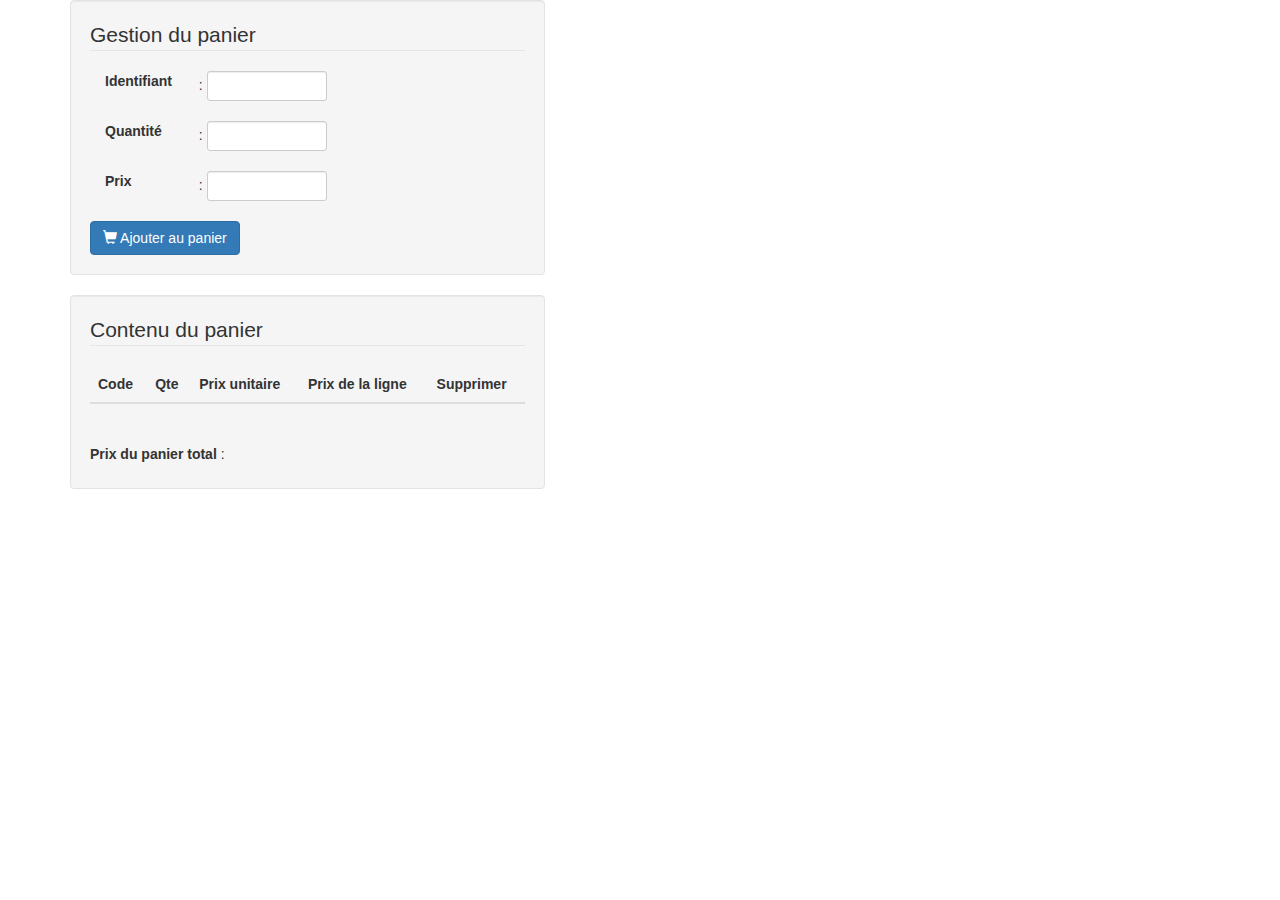
==== panier.html @ a6565a3f "Add files via upload" ====
<!doctype html>
<html lang="fr">
    <head>
        <meta charset="UTF-8">
        <title>Panier HTML5 + JavaScript</title>
        <link href="https://maxcdn.bootstrapcdn.com/bootstrap/3.3.1/css/bootstrap.min.css" rel="stylesheet">
        <script type="text/javascript" src="panier.js"></script>
        <script type="text/javascript">
            function ajouter()
            {
                var code = parseInt(document.getElementById("id").value);
                var qte = parseInt(document.getElementById("qte").value);
                var prix = parseInt(document.getElementById("prix").value);
                var monPanier = new Panier();
                monPanier.ajouterArticle(code, qte, prix);
                var tableau = document.getElementById("tableau");
                var longueurTab = parseInt(document.getElementById("nbreLignes").innerHTML);
                if (longueurTab > 0)
                {
                    for(var i = longueurTab ; i > 0  ; i--)
                    {
                        monPanier.ajouterArticle(parseInt(tableau.rows[i].cells[0].innerHTML), parseInt(tableau.rows[i].cells[1].innerHTML), parseInt(tableau.rows[i].cells[2].innerHTML));
                        tableau.deleteRow(i);
                    }
                }
                var longueur = monPanier.liste.length;
                for(var i = 0 ; i < longueur ; i++)
                {
                    var ligne = monPanier.liste[i];
                    var ligneTableau = tableau.insertRow(-1);
                    var colonne1 = ligneTableau.insertCell(0);
                    colonne1.innerHTML += ligne.getCode();
                    var colonne2 = ligneTableau.insertCell(1);
                    colonne2.innerHTML += ligne.qteArticle;
                    var colonne3 = ligneTableau.insertCell(2);
                    colonne3.innerHTML += ligne.prixArticle;
                    var colonne4 = ligneTableau.insertCell(3);
                    colonne4.innerHTML += ligne.getPrixLigne();
                    var colonne5 = ligneTableau.insertCell(4);
                    colonne5.innerHTML += "<button class=\"btn btn-primary\" type=\"submit\" onclick=\"supprimer(this.parentNode.parentNode.cells[0].innerHTML)\"><span class=\"glyphicon glyphicon-remove\"></span> Retirer</button>";
                }
                document.getElementById("prixTotal").innerHTML = monPanier.getPrixPanier();
                document.getElementById("nbreLignes").innerHTML = longueur;
            }
            
            function supprimer(code)
            {
                var monPanier = new Panier();
                var tableau = document.getElementById("tableau");
                var longueurTab = parseInt(document.getElementById("nbreLignes").innerHTML);
                if (longueurTab > 0)
                {
                    for(var i = longueurTab ; i > 0  ; i--)
                    {
                        monPanier.ajouterArticle(parseInt(tableau.rows[i].cells[0].innerHTML), parseInt(tableau.rows[i].cells[1].innerHTML), parseInt(tableau.rows[i].cells[2].innerHTML));
                        tableau.deleteRow(i);
                    }
                }
                monPanier.supprimerArticle(code);
                var longueur = monPanier.liste.length;
                for(var i = 0 ; i < longueur ; i++)
                {
                    var ligne = monPanier.liste[i];
                    var ligneTableau = tableau.insertRow(-1);
                    var colonne1 = ligneTableau.insertCell(0);
                    colonne1.innerHTML += ligne.getCode();
                    var colonne2 = ligneTableau.insertCell(1);
                    colonne2.innerHTML += ligne.qteArticle;
                    var colonne3 = ligneTableau.insertCell(2);
                    colonne3.innerHTML += ligne.prixArticle;
                    var colonne4 = ligneTableau.insertCell(3);
                    colonne4.innerHTML += ligne.getPrixLigne();
                    var colonne5 = ligneTableau.insertCell(4);
                    colonne5.innerHTML += "<button class=\"btn btn-primary\" type=\"submit\" onclick=\"supprimer(this.parentNode.parentNode.cells[0].innerHTML)\"><span class=\"glyphicon glyphicon-remove\"></span> Retirer</button>";
                }
                document.getElementById("prixTotal").innerHTML = monPanier.getPrixPanier();
                document.getElementById("nbreLignes").innerHTML = longueur;
            }
        </script>
    </head>
    <body>
        <section  class="container">
            <article class="well form-inline pull-left col-lg-5">
                <legend>Gestion du panier</legend>
                <label class="col-lg-3">Identifiant</label> : <input type = "number" id = "id" style="width:120px" class="input-sm form-control"></input><br><br>
                <label class="col-lg-3" >Quantité</label> : <input type = "number" id = "qte" style="width:120px" class="input-sm form-control"></input><br><br> 
                <label class="col-lg-3">Prix</label> : <input type = "number" id = "prix" style="width:120px" class="input-sm form-control"></input><br><br>
                <button class="btn btn-primary" type="submit" onclick="ajouter()"><span class="glyphicon glyphicon-shopping-cart"></span> Ajouter au panier</button>
            </article>
        </section>
        <section class="container">
            <article class="well form-inline pull-left col-lg-5">
                <legend>Contenu du panier</legend>
                <table id="tableau" class="table">
                    <thead>
                        <tr>
                            <th>Code</th>
                            <th>Qte</th>
                            <th>Prix unitaire</th>
                            <th>Prix de la ligne</th>
                            <th>Supprimer</th>
                        </tr>
                    </thead>
                </table>
                <br><label>Prix du panier total</label> : <label id = "prixTotal"></label>
                <label id = "nbreLignes" hidden>0</label>
            </article>
        </section>
    </body>
</html>
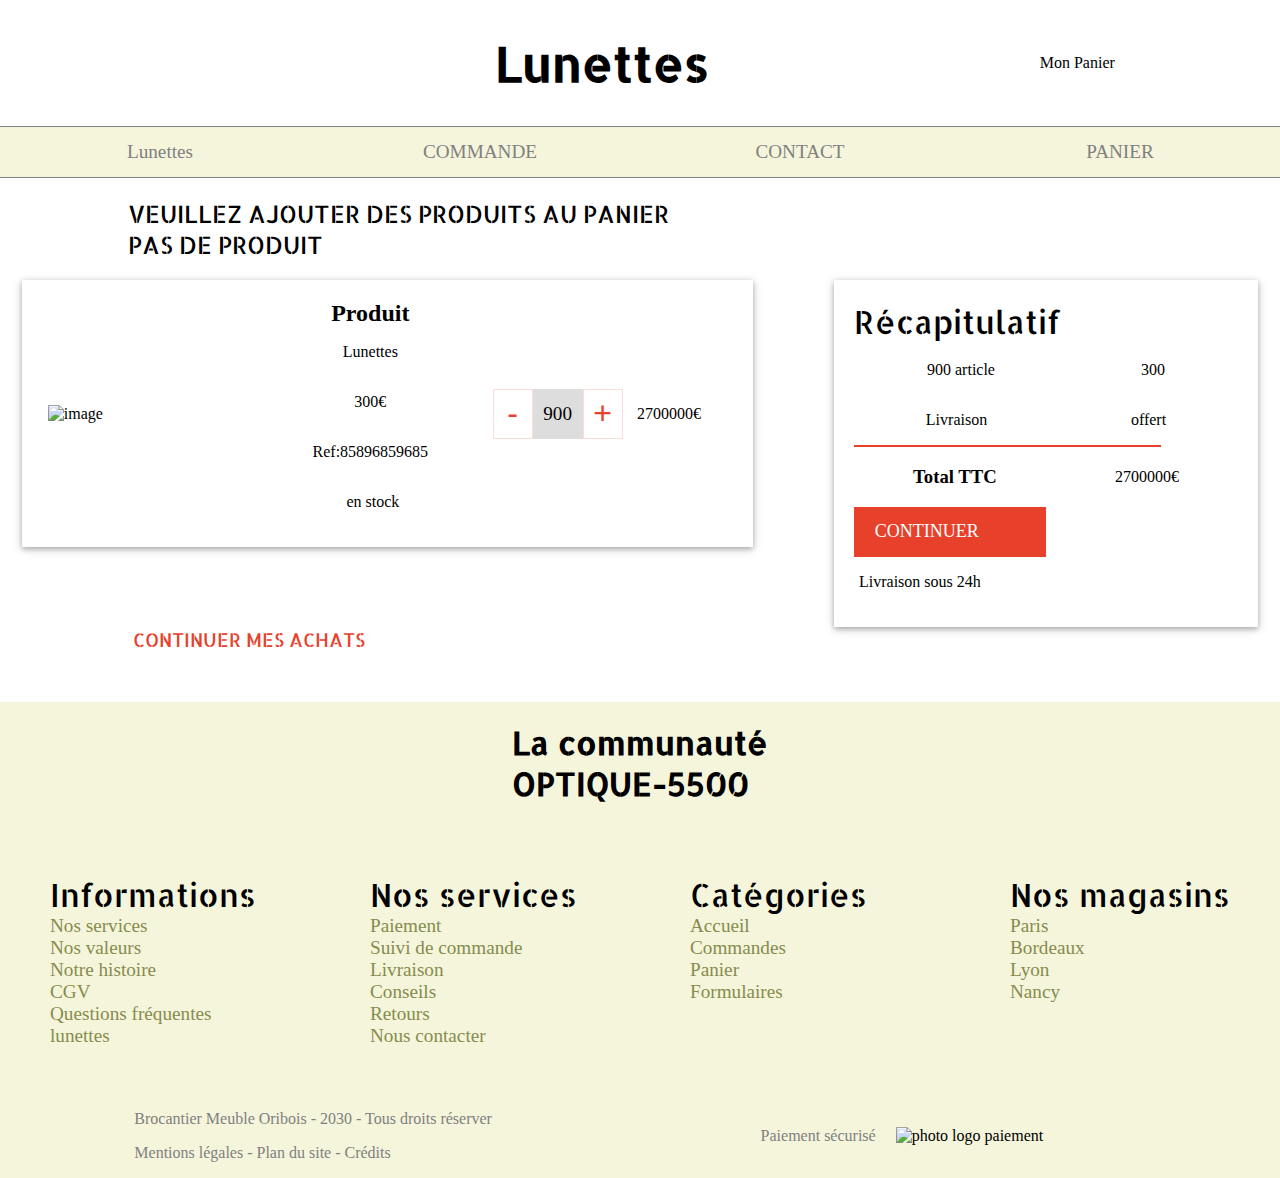
==== commit 9d7d402b: "Add files via upload" ====
--- a/panier.html
+++ b/panier.html
@@ -1,110 +1,227 @@
-<!doctype html>
-<html lang="fr">
-    <head>
-        <meta charset="UTF-8">
-        <title>Panier HTML5 + JavaScript</title>
-        <link href="https://maxcdn.bootstrapcdn.com/bootstrap/3.3.1/css/bootstrap.min.css" rel="stylesheet">
-        <script type="text/javascript" src="panier.js"></script>
-        <script type="text/javascript">
-            function ajouter()
-            {
-                var code = parseInt(document.getElementById("id").value);
-                var qte = parseInt(document.getElementById("qte").value);
-                var prix = parseInt(document.getElementById("prix").value);
-                var monPanier = new Panier();
-                monPanier.ajouterArticle(code, qte, prix);
-                var tableau = document.getElementById("tableau");
-                var longueurTab = parseInt(document.getElementById("nbreLignes").innerHTML);
-                if (longueurTab > 0)
-                {
-                    for(var i = longueurTab ; i > 0  ; i--)
-                    {
-                        monPanier.ajouterArticle(parseInt(tableau.rows[i].cells[0].innerHTML), parseInt(tableau.rows[i].cells[1].innerHTML), parseInt(tableau.rows[i].cells[2].innerHTML));
-                        tableau.deleteRow(i);
-                    }
-                }
-                var longueur = monPanier.liste.length;
-                for(var i = 0 ; i < longueur ; i++)
-                {
-                    var ligne = monPanier.liste[i];
-                    var ligneTableau = tableau.insertRow(-1);
-                    var colonne1 = ligneTableau.insertCell(0);
-                    colonne1.innerHTML += ligne.getCode();
-                    var colonne2 = ligneTableau.insertCell(1);
-                    colonne2.innerHTML += ligne.qteArticle;
-                    var colonne3 = ligneTableau.insertCell(2);
-                    colonne3.innerHTML += ligne.prixArticle;
-                    var colonne4 = ligneTableau.insertCell(3);
-                    colonne4.innerHTML += ligne.getPrixLigne();
-                    var colonne5 = ligneTableau.insertCell(4);
-                    colonne5.innerHTML += "<button class=\"btn btn-primary\" type=\"submit\" onclick=\"supprimer(this.parentNode.parentNode.cells[0].innerHTML)\"><span class=\"glyphicon glyphicon-remove\"></span> Retirer</button>";
-                }
-                document.getElementById("prixTotal").innerHTML = monPanier.getPrixPanier();
-                document.getElementById("nbreLignes").innerHTML = longueur;
-            }
-            
-            function supprimer(code)
-            {
-                var monPanier = new Panier();
-                var tableau = document.getElementById("tableau");
-                var longueurTab = parseInt(document.getElementById("nbreLignes").innerHTML);
-                if (longueurTab > 0)
-                {
-                    for(var i = longueurTab ; i > 0  ; i--)
-                    {
-                        monPanier.ajouterArticle(parseInt(tableau.rows[i].cells[0].innerHTML), parseInt(tableau.rows[i].cells[1].innerHTML), parseInt(tableau.rows[i].cells[2].innerHTML));
-                        tableau.deleteRow(i);
-                    }
-                }
-                monPanier.supprimerArticle(code);
-                var longueur = monPanier.liste.length;
-                for(var i = 0 ; i < longueur ; i++)
-                {
-                    var ligne = monPanier.liste[i];
-                    var ligneTableau = tableau.insertRow(-1);
-                    var colonne1 = ligneTableau.insertCell(0);
-                    colonne1.innerHTML += ligne.getCode();
-                    var colonne2 = ligneTableau.insertCell(1);
-                    colonne2.innerHTML += ligne.qteArticle;
-                    var colonne3 = ligneTableau.insertCell(2);
-                    colonne3.innerHTML += ligne.prixArticle;
-                    var colonne4 = ligneTableau.insertCell(3);
-                    colonne4.innerHTML += ligne.getPrixLigne();
-                    var colonne5 = ligneTableau.insertCell(4);
-                    colonne5.innerHTML += "<button class=\"btn btn-primary\" type=\"submit\" onclick=\"supprimer(this.parentNode.parentNode.cells[0].innerHTML)\"><span class=\"glyphicon glyphicon-remove\"></span> Retirer</button>";
-                }
-                document.getElementById("prixTotal").innerHTML = monPanier.getPrixPanier();
-                document.getElementById("nbreLignes").innerHTML = longueur;
-            }
-        </script>
-    </head>
-    <body>
-        <section  class="container">
-            <article class="well form-inline pull-left col-lg-5">
-                <legend>Gestion du panier</legend>
-                <label class="col-lg-3">Identifiant</label> : <input type = "number" id = "id" style="width:120px" class="input-sm form-control"></input><br><br>
-                <label class="col-lg-3" >Quantité</label> : <input type = "number" id = "qte" style="width:120px" class="input-sm form-control"></input><br><br> 
-                <label class="col-lg-3">Prix</label> : <input type = "number" id = "prix" style="width:120px" class="input-sm form-control"></input><br><br>
-                <button class="btn btn-primary" type="submit" onclick="ajouter()"><span class="glyphicon glyphicon-shopping-cart"></span> Ajouter au panier</button>
-            </article>
-        </section>
-        <section class="container">
-            <article class="well form-inline pull-left col-lg-5">
-                <legend>Contenu du panier</legend>
-                <table id="tableau" class="table">
-                    <thead>
-                        <tr>
-                            <th>Code</th>
-                            <th>Qte</th>
-                            <th>Prix unitaire</th>
-                            <th>Prix de la ligne</th>
-                            <th>Supprimer</th>
-                        </tr>
-                    </thead>
-                </table>
-                <br><label>Prix du panier total</label> : <label id = "prixTotal"></label>
-                <label id = "nbreLignes" hidden>0</label>
-            </article>
-        </section>
-    </body>
+<!DOCTYPE html>
+<html lang="en">
+  <head>
+    <meta charset="UTF-8" />
+    <meta http-equiv="X-UA-Compatible" content="IE=edge" />
+    <meta name="viewport" content="width=device-width, initial-scale=1.0" />
+    <link rel="preconnect" href="https://fonts.googleapis.com" />
+    <link rel="preconnect" href="https://fonts.gstatic.com" crossorigin />
+    <link
+      href="https://fonts.googleapis.com/css2?family=Allerta+Stencil&display=swap"
+      rel="stylesheet"
+    />
+    <link
+      href="https://fonts.googleapis.com/css2?family=Kaushan+Script&display=swap"
+      rel="stylesheet"
+    />
+    <link
+      rel="stylesheet"
+      href="https://use.fontawesome.com/releases/v5.15.3/css/all.css"
+      integrity="sha384-SZXxX4whJ79/gErwcOYf+zWLeJdY/qpuqC4cAa9rOGUstPomtqpuNWT9wdPEn2fk"
+      crossorigin="anonymous"
+    />
+    <link rel="stylesheet" href="panier.css" />
+    <title>Orinobois</title>
+  </head>
+  <body>
+    <section class="flex-around">
+      <i class="vert fab fa-envira fa-5x"></i>
+      <h1 class="logo-titre">
+        Lunettes<br />
+       
+      </h1>
+      <a id="charriot" href="panier.html" class="flex-column-between">
+        <i class="vert fas fa-cart-arrow-down fa-2x"></i>
+        <span id="spanQuantite"></span>
+        <p class="rouge">Mon Panier</p>
+      </a>
+    </section>
+    <nav>
+      <div class="flex-around">
+        <a href="index.html">Lunettes</a>
+        <a href="commande.html">COMMANDE</a>
+        <a href="panier.html">CONTACT</a>
+        <a href="panier.html">PANIER</a>
+      </div>
+    </nav>
+
+    <section id="basket" class="flex-column-centre">
+      <!-- titre panier -->
+      <div id="blocTitrePanier" class="flex-start size80">
+        <h2 id="titre-panier">
+          VEUILLEZ AJOUTER DES PRODUITS AU PANIER <br />
+          PAS DE PRODUIT
+        </h2>
+      </div>
+      <!-- fiche complete carte + recapitulatif panier -->
+      <div id="basket-fiche" class="flex-around">
+        <!-- carte panier -->
+        <div id="injectJs">
+          <div id="basketProduit" class="flex-around">
+            <div id="blocImage">
+              <img src="https://th.bing.com/th/id/R.65cb1f6dd61d0970acf13b6f7b6aea2a?rik=LHsEXkz1WwyPrg&riu=http%3a%2f%2fwww.francoprenariats.fr%2ffranc%2fcollection%2flunette-solaire-homme-LV-slmgaehmtp.jpg&ehk=%2bcFKU2Fu%2bYx4mrQRk2puLK2Pv4yViYjomuGdfDY5QIc%3d&risl=&pid=ImgRaw&r=0" alt="image" />
+            </div>
+            <div id="blocProduit" class="flex-column-around">
+              <h2>Produit</h2>
+              <p>Lunettes</p>
+              <p>300€</p>
+              <p>Ref:85896859685</p>
+              <p><i class="fas fa-truck"></i> en stock</p>
+            </div>
+            <div id="bloc-change-produit" class="flex-around">
+              <div class="flex-centre">
+                <button class="bouton-moins">-</button>
+                <span class="produit-quantite">900</span>
+                <button class="bouton-plus">+</button>
+              </div>
+              <div><p>2700000€</p></div>
+              <div><i class="fas fa-trash-alt rouge"></i></div>
+            </div>
+          </div>
+        </div>
+        <!-- recapitulatif panier -->
+        <div id="basket-recap">
+          <h2 class="titre-recap rouge">Récapitulatif</h2>
+          <div class="flex-around">
+            <p id="nbArticle">900 article</p>
+            <p id="prixArticle">300</p>
+          </div>
+          <div class="flex-around">
+            <p>Livraison</p>
+            <p id="prixLivraison">offert</p>
+          </div>
+          <div class="trait-design"></div>
+          <div class="flex-around">
+            <h3>Total TTC</h3>
+            <p id="prixTtc">2700000€</p>
+          </div>
+          <div>
+            <a id="continueCommande" class="flex-around" href="#ancreForm">
+              CONTINUER <i class="fas fa-chevron-right"></i>
+            </a>
+          </div>
+          <div>
+            <p><i class="fas fa-truck vert"></i> Livraison sous 24h</p>
+          </div>
+        </div>
+      </div>
+      <div class="flex-start size80">
+        <a class="continuer" href="index.html">
+          <i class="fas fa-chevron-left"></i> CONTINUER MES ACHATS
+        </a>
+      </div>
+      <div id="ancreForm">
+        <form id="formulaireContact" action="post">
+          <h2 class="flex-centre">Informations Personnelles</h2>
+          <div class="nom-prenom flex-centre">
+            <div class="flex-column-start">
+              <label for="prenom" class="flex-start">Prénom</label>
+              <input class="champ" id="prenom" type="text" />
+              <span id="errorPrenom"></span>
+            </div>
+            <div class="flex-column-start">
+              <label for="nom" class="flex-start">Nom</label>
+              <input class="champ" id="nom" type="text" />
+              <span id="errorNom"></span>
+            </div>
+          </div>
+          <div class="flex-column-centre">
+            <div class="flex-column-start">
+              <label for="adresse" class="flex-start">Adresse</label>
+              <input class="champ" id="adresse" type="text" />
+              <span id="errorAdresse"></span>
+            </div>
+            <div class="flex-column-start">
+              <label for="ville" class="flex-start">Ville</label>
+              <input class="champ" id="ville" type="text" />
+              <span id="errorVille"></span>
+            </div>
+            <div class="flex-column-start">
+              <label for="email" class="flex-start">Email</label>
+              <input class="champ" id="email" type="mail" />
+              <span id="errorEmail"></span>
+            </div>
+            <button class="bouton-commande" type="submit">Commander</button>
+          </div>
+        </form>
+      </div>
+    </section>
+
+    <footer>
+      <section class="flex-column-centre">
+        <div class="flex-centre">
+          <h2 class="titre-reseau">
+            La communauté <br />
+            OPTIQUE-5500
+          </h2>
+        </div>
+        <div class="logos-reseau flex-around">
+          <a href="#"><i class="foot-logo fab fa-facebook-square fa-4x"></i></a>
+          <a href="#"
+            ><i class="foot-logo fab fa-pinterest-square fa-4x"></i
+          ></a>
+          <a href="#"
+            ><i class="foot-logo fab fa-instagram-square fa-4x"></i
+          ></a>
+        </div>
+      </section>
+      <section class="flex-around">
+        <div class="bloc-footer">
+          <h2>Informations</h2>
+          <div class="lien-footer">
+            <a href="#">Nos services</a>
+            <a href="#">Nos valeurs</a>
+            <a href="#">Notre histoire</a>
+            <a href="#">CGV</a>
+            <a href="#">Questions fréquentes</a>
+            <a href="#">lunettes</a>
+          </div>
+        </div>
+        <div class="bloc-footer">
+          <h2>Nos services</h2>
+          <div class="lien-footer">
+            <a href="#">Paiement</a>
+            <a href="#">Suivi de commande</a>
+            <a href="#">Livraison</a>
+            <a href="#">Conseils</a>
+            <a href="#">Retours</a>
+            <a href="#">Nous contacter</a>
+          </div>
+        </div>
+        <div class="bloc-footer">
+          <h2>Catégories</h2>
+          <div class="lien-footer">
+            <a href="#">Accueil</a>
+            <a href="#">Commandes</a>
+            <a href="#">Panier</a>
+            <a href="#">Formulaires</a>
+          </div>
+        </div>
+        <div class="bloc-footer">
+          <h2>Nos magasins</h2>
+          <div class="lien-footer">
+            <a href="#">Paris</a>
+            <a href="#">Bordeaux</a>
+            <a href="#">Lyon</a>
+            <a href="#">Nancy</a>
+          </div>
+        </div>
+      </section>
+      <section class="flex-around">
+        <div class="gris">
+          <p>Brocantier Meuble Oribois - 2030 - Tous droits réserver</p>
+          <p>Mentions légales - Plan du site - Crédits</p>
+        </div>
+        <div class="flex-around">
+          <p class="gris">Paiement sécurisé</p>
+          <img
+            class="logos-paiement"
+            src="https://github.com/Projet-Developpement/Frontend-Orinobois-JavaScript-E-Commerce/blob/main/IMG/cb.png?raw=true"
+            alt="photo logo paiement"
+          />
+        </div>
+      </section>
+    </footer>
+    <script src="panier.js"></script>
+  </body>
 </html>--- a/panier.css
+++ b/panier.css
@@ -0,0 +1,640 @@
+/*************************************  general *******************************/
+html,
+body {
+  margin: 0;
+  padding: 0;
+}
+.display-none {
+  display: none;
+}
+
+.rouge {
+  color: black;
+}
+.beige {
+  color: beige;
+}
+.bg-beige {
+  background-color: beige;
+}
+.gris {
+  color: grey;
+}
+.flex-column-centre {
+  display: flex;
+  flex-direction: column;
+  justify-content: center;
+  align-items: center;
+}
+.flex-column-between {
+  display: flex;
+  flex-direction: column;
+  justify-content: space-between;
+  align-items: center;
+}
+.flex-column-around {
+  display: flex;
+  flex-direction: column;
+  justify-content: space-around;
+  align-items: center;
+}
+.flex-column-start {
+  display: flex;
+  flex-direction: column;
+  justify-content: flex-start;
+  align-items: flex-start;
+}
+
+.flex-centre {
+  display: flex;
+  justify-content: center;
+  align-items: center;
+}
+.flex-around {
+  display: flex;
+  flex-wrap: wrap;
+  justify-content: space-around;
+  align-items: center;
+}
+.flex-start {
+  display: flex;
+  justify-content: flex-start;
+  align-items: center;
+}
+
+/*********************************************************  logo  **********************************/
+.logo-titre {
+  text-align: center;
+  font-family: "Allerta Stencil", sans-serif;
+  font-size: 3em;
+  color: black;
+}
+
+/*********************************************************  nav  ***********************************/
+nav {
+  border-bottom: 1px solid grey;
+  border-top: 1px solid grey;
+  background-color: beige;
+}
+nav > div {
+  height: 50px;
+}
+nav > div > a {
+  display: flex;
+  justify-content: center;
+  align-items: center;
+  text-decoration: none;
+  font-size: larger;
+  color: grey;
+  width: 20%;
+  height: 50px;
+}
+nav > div > a:hover {
+  cursor: pointer;
+  color: grey;
+  background-color: rgb(231, 65, 43);
+
+  color: beige;
+}
+
+h2 {
+  margin: 0;
+}
+
+/************************************************** banniere accueil  *************************************/
+.image-banniere {
+  object-fit: cover;
+  width: 100%;
+  height: 70vh;
+}
+.far,
+.fas {
+  margin-right: 5px;
+}
+.garantie {
+  background-color: black;
+  color: white;
+  height: 100px;
+  width: 80%;
+  margin-top: -35px;
+  position: absolute;
+  box-shadow: 2px 5px 5px grey;
+}
+.size-lien-garantie {
+  display: flex;
+  justify-content: center;
+  align-items: center;
+  width: 20%;
+  height: 70px;
+  padding-right: 20px;
+}
+.bordure-garantie {
+  border-right: 2px solid white;
+}
+
+/****************************************** page accueil, carte ,  page produit  ****************************/
+.selection {
+  margin-top: 70px;
+  font-family: "Kaushan Script", "cursive";
+}
+svg {
+  fill: #fecf39;
+}
+
+#blocCard {
+  margin-top: 50px;
+}
+.card {
+  margin: 30px;
+  background-color: beige;
+  border-radius: 20px;
+}
+.card-size {
+  width: 450px;
+  min-height: auto;
+}
+.titre-card {
+  text-align: center;
+  font-family: "Allerta Stencil", sans-serif;
+  height: 80px;
+  font-size: 2em;
+  color: black;
+}
+
+.image-size {
+  width: 400px;
+  height: 350px;
+}
+.bouton-chene {
+  background-color: black ;
+  width: 120px;
+  height: 50px;
+  color: white;
+  margin-top: -50px;
+  display: flex;
+  justify-content: center;
+  align-items: center;
+}
+.description-meuble {
+  text-align: center;
+  margin: 20px;
+  width: 90%;
+}
+.bouton-details {
+  box-shadow: 0;
+  border-radius: 10px;
+  font-size: 1em;
+  width: 100px;
+  height: 40px;
+  background-color: black;
+  color: beige;
+  cursor: pointer;
+}
+.bouton-details:hover {
+  color: white;
+  background-color: #868c4d;
+}
+
+/****************************************************  footer  ****************************************/
+footer {
+  margin-top: 50px;
+  min-height: auto;
+  background-color: beige;
+}
+.titre-reseau {
+  margin-top: 20px;
+  font-size: xx-large;
+  font-family: "Allerta Stencil", sans-serif;
+}
+.logos-reseau {
+  margin-top: 20px;
+  margin-bottom: 20px;
+  width: 40%;
+}
+.foot-logo {
+  color: black;
+}
+.bloc-footer {
+  display: flex;
+  flex-direction: column;
+  padding: 20px;
+  margin-top: 10px;
+  min-height: 200px;
+  width: 220px;
+}
+div.bloc-footer > h2 {
+  font-size: xx-large;
+  font-weight: normal;
+  font-family: "Allerta Stencil", sans-serif;
+}
+div.lien-footer > a {
+  font-size: larger;
+  display: block;
+  text-decoration: none;
+  color: #868c4d;
+}
+.logos-paiement {
+  width: 250px;
+  height: auto;
+  margin-left: 20px;
+}
+/***************************************************** page produit **********************************/
+#spanQuantite {
+  position: absolute;
+  margin-top: -10px;
+  margin-right: -30px;
+  border-radius: 10px;
+  min-width: auto;
+  min-height: auto;
+  padding: 3px;
+  background-color: red;
+  color: white;
+}
+
+.div-list-deroulante {
+  width: 200px;
+  margin-bottom: 20px;
+}
+.bouton-acheter {
+  margin-bottom: 20px;
+}
+.card-size-produit {
+  width: 500px;
+  min-height: auto;
+}
+.titre-card-size {
+  height: auto;
+}
+select {
+  border: 3px solid #868c4d;
+  background-color: beige;
+  color: #868c4d;
+}
+/******************************************************** page panier **************************/
+#charriot {
+  text-decoration: none;
+}
+.size80 {
+  width: 80%;
+}
+
+#titre-panier {
+  width: 80%;
+  margin-top: 20px;
+  margin-bottom: 20px;
+  font-weight: 400;
+  font-family: "Allerta Stencil", sans-serif;
+}
+.trait-design-panier {
+  width: 7%;
+  margin-top: -10px;
+  margin-bottom: 20px;
+  border-bottom: 2px solid black;
+}
+#basket-fiche {
+  width: 85%;
+  align-items: flex-start;
+}
+#injectJs {
+  width: 60%;
+  margin-bottom: 20px;
+}
+#basketProduit {
+  width: 90%;
+  margin-bottom: 10px;
+  box-shadow: 0 2px 10px rgb(0 0 0 / 16%), 0 2px 5px rgb(0 0 0 / 26%);
+  padding: 20px;
+}
+#blocImage {
+  width: 30%;
+}
+#blocImage > img {
+  width: 100%;
+  height: auto;
+}
+#blocProduit {
+  width: 30%;
+}
+#bloc-change-produit {
+  width: 35%;
+}
+.bouton-moins,
+.bouton-plus {
+  border: 1px solid rgba(231, 65, 43, 0.178);
+  background-color: white;
+  color: rgb(231, 65, 43);
+  font-size: xx-large;
+  width: 40px;
+  height: 50px;
+  cursor: pointer;
+}
+.produit-quantite {
+  font-size: larger;
+  display: flex;
+  justify-content: center;
+  align-items: center;
+  background-color: rgba(128, 128, 128, 0.267);
+  width: 50px;
+  height: 50px;
+}
+.bouton-corbeille:hover {
+  cursor: pointer;
+  color: red;
+}
+#basket-recap {
+  width: 30%;
+  box-shadow: 0 2px 10px rgb(0 0 0 / 16%), 0 2px 5px rgb(0 0 0 / 26%);
+  padding: 20px;
+}
+.titre-recap {
+  font-size: xx-large;
+  font-weight: 400;
+  font-family: "Allerta Stencil", sans-serif;
+  line-height: 1.4em;
+}
+.trait-design {
+  width: 80%;
+  border-bottom: 2px solid rgb(231, 65, 43);
+}
+.continuer {
+  width: 80%;
+  text-decoration: none;
+  font-size: larger;
+  font-weight: 400;
+  font-family: "Allerta Stencil", sans-serif;
+  color: rgb(231, 65, 43);
+}
+#continueCommande {
+  text-decoration: none;
+  font-size: large;
+  width: 50%;
+  height: 50px;
+  background-color: rgb(231, 65, 43);
+  color: white;
+  border: rgb(231, 65, 43);
+  cursor: pointer;
+}
+#continueCommande:hover {
+  background-color: #868c4d;
+}
+/******************************************************** formulaire *******************************/
+
+form > h2,
+input {
+  margin-bottom: 5px;
+  margin-top: 20px;
+}
+form > div > div {
+  height: 150px;
+}
+form > div > div > label {
+  width: 70px;
+  margin-bottom: 0;
+  margin-top: 20px;
+}
+#prenom {
+  margin-right: 20px;
+}
+.champ {
+  width: 300px;
+  height: 40px;
+  border: 1px solid black;
+  background-color: aliceblue;
+  appearance: none;
+}
+form > div > div > span {
+  width: 300px;
+  color: red;
+}
+.bouton-commande {
+  appearance: none;
+  font-size: larger;
+  width: 30%;
+  height: 50px;
+  background-color: rgb(231, 65, 43);
+  color: white;
+  border: rgb(231, 65, 43);
+  cursor: pointer;
+}
+.bouton-commande:hover {
+  color: white;
+  background-color: #868c4d;
+  cursor: pointer;
+}
+/************************************************  page commande *********************************/
+#injectCommande {
+  width: 100%;
+  margin-bottom: 20px;
+}
+#titreCommande {
+  margin-top: 20px;
+  margin-bottom: 20px;
+}
+#basketCommande {
+  flex-wrap: nowrap;
+  width: 100vh;
+  margin-bottom: 20px;
+  box-shadow: 0 2px 10px rgb(0 0 0 / 16%), 0 2px 5px rgb(0 0 0 / 26%);
+  padding: 20px;
+}
+.bloc-affiche-commande {
+  padding-left: 20px;
+  padding-right: 20px;
+}
+
+/**************************************************  responsive ***************************************/
+
+@media screen and (max-width: 1280px) {
+  /***************************** panier  */
+  #basket-fiche {
+    width: 100%;
+  }
+}
+@media screen and (max-width: 1100px) {
+  /***************************** acceuil  */
+  .garantie {
+    justify-content: center;
+  }
+  .size-lien-garantie {
+    width: 150px;
+    padding-left: 20px;
+    padding-right: 20px;
+  }
+  /**************************** panier */
+  #basket-fiche {
+    flex-direction: column;
+    align-items: center;
+    flex-wrap: nowrap;
+    margin-bottom: 20px;
+  }
+  #injectJs {
+    width: 80%;
+  }
+}
+@media screen and (max-width: 980px) {
+  /***************************** accueil  */
+  .garantie {
+    width: 100%;
+  }
+  .size-lien-garantie {
+    width: 140px;
+  }
+  /**************************** panier */
+  #injectJs {
+    width: 90%;
+  }
+  #basket-recap {
+    width: 50%;
+  }
+  /************************** commande */
+  #blocTitrePanier > div > h3 {
+    width: 400px;
+    text-align: center;
+  }
+  #basketCommande {
+    width: 100%;
+    padding: 0;
+  }
+  #basketCommande > div {
+    padding: 10px;
+  }
+  .bloc-commandes {
+    width: 80%;
+  }
+}
+@media screen and (max-width: 750px) {
+  /********************************** accueil  */
+  .garantie {
+    height: auto;
+    flex-direction: column;
+    flex-wrap: nowrap;
+  }
+  .size-lien-garantie {
+    width: 240px;
+    height: 30px;
+    margin: 0;
+    padding-top: 20px;
+    padding-bottom: 20px;
+  }
+  .bordure-garantie {
+    border-bottom: 2px solid white;
+    border-right: none;
+  }
+  .selection {
+    margin-top: 150px;
+  }
+  /********************************* panier */
+  #injectJs {
+    width: 100%;
+  }
+  #basketProduit {
+    width: 100%;
+    flex-direction: column;
+    flex-wrap: nowrap;
+    padding: 0;
+    padding-top: 20px;
+    padding-bottom: 20px;
+  }
+  #basket-fiche {
+    flex-direction: column;
+    flex-wrap: nowrap;
+  }
+  #blocImage,
+  #blocProduit,
+  #bloc-change-produit {
+    width: 50%;
+  }
+  #basket-recap {
+    width: 80%;
+  }
+  /******************************* form */
+  .nom-prenom {
+    flex-direction: column;
+  }
+  #prenom {
+    margin-right: 0;
+  }
+  .bouton-commande {
+    width: 50%;
+  }
+  /******************** panier et commande */
+  .trait-design-panier {
+    width: 15%;
+  }
+}
+@media screen and (max-width: 600px) {
+  /*********************************** nav  */
+  nav > div {
+    height: auto;
+    flex-direction: column;
+    flex-wrap: nowrap !important;
+  }
+  nav > div > a {
+    width: 100%;
+  }
+  /********************************** footer */
+  .bloc-footer {
+    min-height: auto;
+  }
+  /********************************* panier */
+  #blocImage,
+  #blocProduit,
+  #bloc-change-produit {
+    width: 70%;
+  }
+  /******************************* commande */
+  #blocTitrePanier > div > h3 {
+    width: 250px;
+    text-align: center;
+  }
+  .bloc-commandes {
+    width: 100%;
+  }
+  #basketCommande {
+    flex-wrap: wrap;
+  }
+  #basketCommande > div {
+    padding: 10px 30px;
+  }
+}
+@media screen and (max-width: 450px) {
+  /************************************* accueil carte produit  */
+  .size-lien-garantie {
+    width: 200px;
+  }
+  .card-size {
+    width: 100%;
+  }
+  .card {
+    margin: 0;
+    margin-top: 30px;
+    margin-bottom: 30px;
+    border-radius: 0;
+  }
+  .image-size {
+    width: 100%;
+    height: 250px;
+  }
+  /******************************* panier */
+  #blocImage,
+  #blocProduit,
+  #bloc-change-produit {
+    width: 90%;
+  }
+  #basket-recap {
+    width: 90%;
+    padding: 5%;
+  }
+  /******************************* form */
+  .champ,
+  form > div > div > span {
+    width: 250px;
+  }
+  form > div > div {
+    height: auto;
+    width: 90%;
+  }
+  .bouton-commande {
+    margin-top: 20px;
+  }
+}